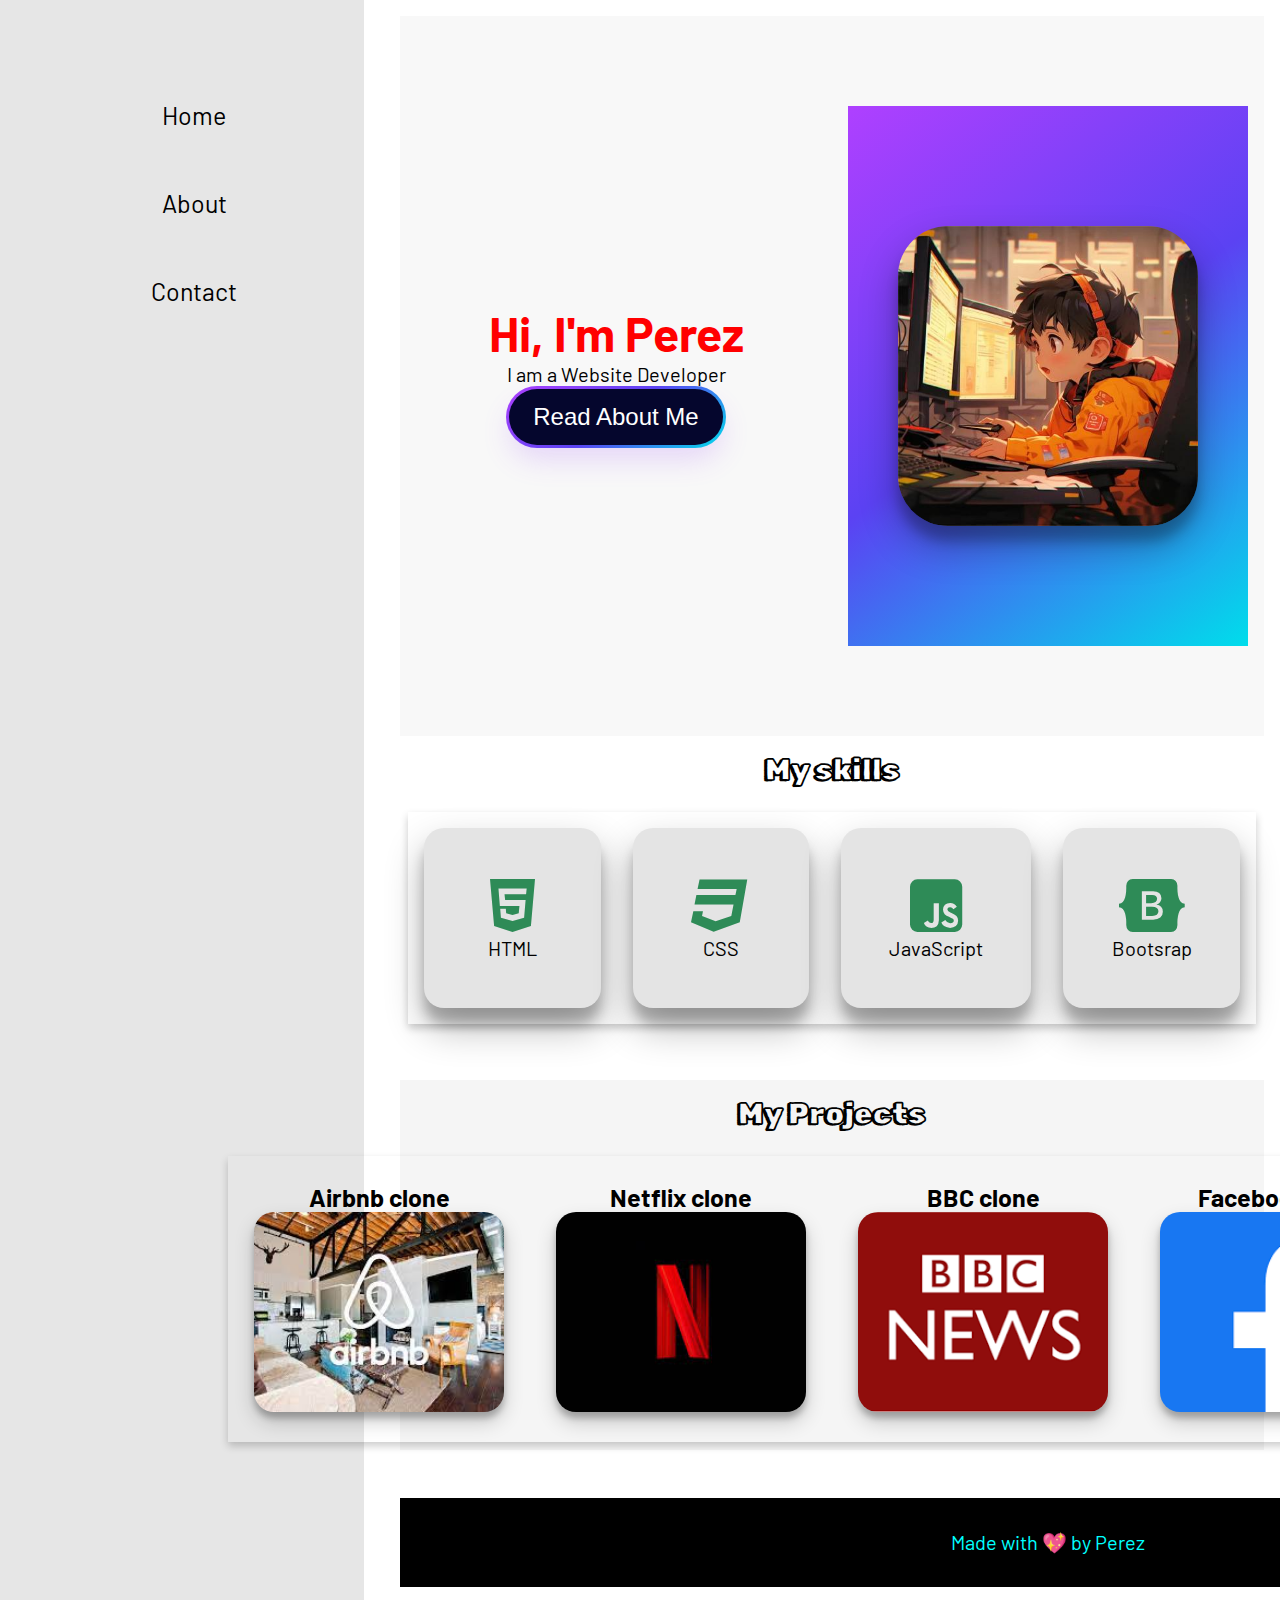
==== index.html @ a31cca31 "first commit" ====
<!DOCTYPE html>
<html lang="en">
<head>
    <meta charset="UTF-8">
    <meta name="viewport" content="width=device-width, initial-scale=1.0">
    <title>Portfolio</title>
    <link rel="stylesheet" href="style.css">
    <link rel="stylesheet" href="https://cdnjs.cloudflare.com/ajax/libs/font-awesome/6.4.2/css/all.min.css" integrity="sha512-
    z3gLpd7yknf1YoNbCzqRKc4qyor8gaKU1qmn+CShxbuBusANI9QpRohGBreCFkKxLhei6S9CQXFEbbKuqLg0DA==" crossorigin="anonymous" referrerpolicy=
    "no-referrer" />
  <link href="https://unpkg.com/aos@2.3.1/dist/aos.css" rel="stylesheet">
</head>
<body>
  <div class="sidenav">
    <a href="index.html">Home</a>
    <a href="about.html">About</a>
    <a href="contact.html">Contact</a>
  </div>

  <section class="content">
    <section class="hero">
      <div class="left">
        <h3 class="name">Hi, I'm Perez</h3>
        <p>I am a Website Developer</p>
        <button class="button-64" role="button"> <a href="about.html"></a><span class="text">Read About Me</span></button>
      </div>
      <div class="right">
        <img src="./images/95485601.jpeg" alt="Profile Picture" height="300px"/>
      </div>
    </section>

    <section class="skills">
      <h2>My skills</h2>
     <div class="card">
      <div class="skill">
        <i class="fa-brands fa-html5 fa-3x animate__bounce animation-duration:5s;"></i>
        <p>HTML</p>
      </div>
      <div class="skill">
        <i class="fa-brands fa-css3 fa-3x"></i>
        <p>CSS</p>
      </div>
      <div class="skill">
        <i class="fa-brands fa-square-js fa-3x"></i>
        <p>JavaScript</p>
      </div>
        <div class="skill">
          <i class="fa-brands fa-bootstrap  fa-3x animate__tada animation-duration:5s;"></i>
          <p>Bootsrap</p>
     </div>
    </section>

    <section class="projects">
      <h2>My Projects</h2>
      <div class="card">
        <div class="project">
          <h3>Airbnb clone</h3>
          <img src="./images/down.jpeg" alt="Airbnb clone">
        </div>
        <div class="project">
          <h3>Netflix clone</h3>
          <img src="./images/net.jpeg" alt="Netflix clone">
        </div>
        <div class="project">
          <h3>BBC clone</h3>
          <img src="./images/download.png" alt="BBC clone">
        </div>
        <div class="project">
          <h3>Facebook clone</h3>
          <img src="./images/facebook.png" alt="Facebook clone">
        </div>
      </div>
    </section>
    <footer class="footer">
      <p>Made with 💖 by Perez</p>
    </footer>
  </section>

    <script src="app.js"></script>

    <script src="https://unpkg.com/aos@2.3.1/dist/aos.js"></script>
  </body>
</body>
</html>
---- style.css ----
@import url('https://fonts.googleapis.com/css2?family=Acme&family=Barlow:wght@100&family=Bebas+Neue&family=Dancing+Script:wght@400;500;600;700&family=Josefin+Sans:wght@100;200;300;400;500;600;700&family=Kalam:wght@300;400;700&family=Kanit:wght@100;200;300;400;500;600;700;800;900&family=Lora:wght@400;500;600;700&family=Noto+Sans:wght@100;200;300;400;500;600;700;800;900&family=Oswald:wght@200;300;400;500;600;700&family=Permanent+Marker&family=Poppins:wght@200;300;400;500;600;700&family=Roboto+Condensed:wght@300;400;700&family=Roboto:wght@100;300;400;500;700;900&family=Rubik+Doodle+Shadow&family=Rubik:wght@300;400;500;600;700;800;900&family=Sedgwick+Ave+Display&family=Ubuntu:wght@300;400;500;700&display=swap');

* {
    margin: 0;
    padding: 0;
    box-sizing: border-box;
}

body {
    font-family: "Barlow", sans-serif;
    font-size: 20px;
    display: flex;
}

.content{
  width: 70%;
}

   .sidenav {
    width: 50%;
    background-color: rgb(230, 230, 230);
    overflow-x: hidden;
    padding-top: 50px;
  }

  .sidenav a {
    padding: 8px 8px 8px 32px;
    text-decoration: none;
    font-size: 25px;
    color: black;
    display: block;
    transition: 0.3s;
    text-align: center;
    padding-top: 50px;
  }

  .sidenav a:hover {
    color: #f1f1f1;
    background-color: seagreen;
    transition: 3s;
  }

  .sidenav a:active {
    color: #f1f1f1;
    background-color: seagreen;
  }

  .content {
    margin-left: 20px;
    padding: 16px;
  }

  

   

  .nav-list {
    display: flex;
    padding-left: 60rem;
    text-decoration: darkgrey;
    color: white;
    width: 80%;
    margin: 0;
  }

  ul {
    margin: 0;
  }

  .nav-list li a:active {
    color: black;
    background-color: seagreen;
    text-decoration: aqua;
  }

  .nav-list li a:hover {
    background-color: rgb(166, 166, 166);
    border-radius: 5px;
  }

  .nav-list li {
    list-style: none;
    margin-right: 1rem;
    color: black;
    text-decoration: dimgrey;
    background-color: rgb(38, 38, 38);
  }

  .nav-list li a {
    color: black;
    font-weight: 600;
    text-decoration: dimgray;
  }
  
  .logo {
    font-size: 30px;
    font-weight: 500;
    color: rgb(184, 59, 59);
    width: 20%;
    margin: 0;
  }

.hero {
  height: 80vh;
  background-color: rgba(245, 245, 245, 0.658);
  display: grid;
  grid-template-columns: 1fr 1fr;
  align-items: center;
}

.left {
  height: 60vh;
  margin: 1rem;
  display: flex;
  justify-content: center;
  align-items: center;
  flex-direction: column;
}

.right {
  display: flex;
  justify-content: center;
  align-items: center;
  height: 60vh;
  margin: 1rem;
  background-image: linear-gradient(144deg,#AF40FF, #5B42F3 50%,#00DDEB);
}




/* CSS */
.button-64 {
  padding-top: 2rem;
  align-items: center;
  background-image: linear-gradient(144deg,#AF40FF, #5B42F3 50%,#00DDEB);
  border: 0;
  border-radius: 200px;
  box-shadow: rgba(151, 65, 252, 0.2) 0 15px 30px -5px;
  box-sizing: border-box;
  color: #FFFFFF;
  display: flex;
  font-family: Phantomsans, sans-serif;
  font-size: 20px;
  justify-content: center;
  line-height: 1em;
  max-width: 100%;
  min-width: 140px;
  padding: 3px;
  text-decoration: none;
  user-select: none;
  -webkit-user-select: none;
  touch-action: manipulation;
  white-space: nowrap;
  cursor: pointer;
}

.button-64:active,
.button-64:hover {
  outline: 0;
}

.button-64 span {
  padding-top: 5rem;
  background-color: rgb(5, 6, 45);
  padding: 16px 24px;
  border-radius: 200px;
  width: 100%;
  height: 100%;
  transition: 2s;
}

.button-64:hover span {
  background: none;
}

@media (min-width: 768px) {
  .button-64 {
    font-size: 24px;
    min-width: 196px;
  }
}


.right img {
  border-radius: 50px;
  box-shadow: rgba(0, 0, 0, 0.3) 0px 19px 38px, rgba(0, 0, 0, 0.22) 0px 15px 12px;
}

.name {
  font-size: 3rem;
  color: red;
}

.skills , .projects {
  display: grid;
  justify-content: center;
  align-items: center;
}

.skills h2 , .projects h2 {
  font-family: "Rubik Doodle Shadow", sans-serif;
  font-size: 30px;
  margin: 1rem;
  text-align: center;
}

.card {
  display: grid;
  grid-template-columns: 1fr 1fr 1fr 1fr;
}

.skill  {
  padding: 3rem;
  margin: 1rem;
  display: flex;
  flex-direction: column;
  align-items: center;
  justify-content: center;
  border-radius: 20px;
  box-shadow: rgba(0, 0, 0, 0.3) 0px 19px 38px, rgba(0, 0, 0, 0.22) 0px 15px 12px;
  background-color: rgb(228, 228, 228);
}

.skill i {
  color: seagreen;
}

.name p {
  font-size: 100px;
}

.projects {
  background-color: whitesmoke;
  margin-top: 3rem;
}

.project {
  text-align: center;
  padding: 1rem;
  margin: 10px;
}

.project img {
  height: 200px;
  width: 250px;
  border-radius: 20px;
  object-fit: cover;
  box-shadow: rgba(0, 0, 0, 0.19) 0px 10px 20px, rgba(0, 0, 0, 0.23) 0px 6px 6px;
  background-color: #111;
  color: white;
}

.project h3 {
  font-size: 25px;
}


.footer:hover {
  color: black;
  background-color: rgb(0, 204, 255);
  transition: 2s;
}

.footer {
  background-color: rgb(0, 0, 0);
  color: aqua;
  text-align: center;
  text-decoration: dimgray;
  padding: 2rem;
  margin-top: 3rem;
  width: 150%;
  cursor: pointer;
}


.parallax {
  /* The image used */
  background-image: url('./images/900x520_piano-min.webp');

  /* Full height */
  height: 100%; 

  /* Create the parallax scrolling effect */
  background-attachment: fixed;
  background-position: center;
  background-repeat: no-repeat;
  background-size: cover;
}

.about h1 {
  color: red;
  display: grid;
  text-align: right;
  padding-right: 45rem;
}

.about p {
  display: grid;
  padding-left: 30rem;
}

.about img {
  padding-right: 900px;
  width: 100%;
  border-radius: 0px;
}

#header {
  font-family: "Kalam", sans-serif;
  padding-top: 10rem;
  padding: 50px 10px;
  color: black;
  text-align: center;
  font-size: 30px; 
  font-weight: bold;
  position: fixed;
  top: 0;
  width: 80%;
  padding-bottom: 2rem;
  transition: 0.2s;
  border-radius: 10px;
  background-color: rgb(240, 240, 240);
}

.pool{
  display: grid;
  padding-top: 20px;
  padding-right: 50px;
}



.colud {
  width: 100%;
  height: 80vh;
  padding-bottom: 2rem;
  border-radius: 20px;
}

.parallax {
  /* Set a specific height */
  min-height: 500px; 

  /* Create the parallax scrolling effect */
  background-attachment: fixed;
  background-position: center;
  background-repeat: no-repeat;
  background-size: cover;
}

.about img {
  margin-right: 100px;
}


.column {
  float: left;
  width: 33.3%;
  margin-bottom: 16px;
  padding: 0 8px;
}

.card {
  box-shadow: 0 4px 8px 0 rgba(0, 0, 0, 0.2);
  margin: 8px;
}

.about-section {
  padding: 50px;
  text-align: center;
  background-color: #474e5d;
  color: white;
}

.contact img {
  width: 100%;
  height: 80vh;
  padding-top: 2rem;
  background-color: rgba(255, 255, 255, 0.986);
  border-radius: 20px;
}

.contact h1 {
  font-family: "Permanent Marker", sans-serif;
  text-align: center;
}

.contact h4 {
  padding-left: 2rem;
  text-align: center;
  padding: 1rem;
}

.contactme {
  display: flex;
  margin: 0 auto;
  align-items: center;
  justify-content: space-around;
}

.icons {
    text-align: center;
    justify-content: center;
    padding: 2rem;
    box-shadow: rgba(162, 0, 255, 0.89) 0px 14px 28px, rgba(34, 13, 216, 0.671) 0px 10px 10px,rgba(1, 255, 255, 0.918) 0px 20px 20px;
    border-radius: 20px;
    background-color: rgba(245, 245, 245, 0.836);
    width: 28%;
    height: 60vh;
    padding-bottom: 2rem;
}

.icons i:hover{
  color: black;
  animation: backwards;
  color: red;
}

.icons i {
  margin-right: 1rem;
    color: seagreen;
    text-decoration: dimgrey;
    border-radius: 100px;
}

.map-locotion {
  display: grid;
  padding-left: 20rem;
  padding-top: 5rem;
  padding-bottom: 2rem;
  padding-top: 2rem;
 padding-right: 20px;
}
.map-locotion h3{
  padding-bottom: 2rem;
  padding-top: 2rem;
  font-family: "Kalam", sans-serif;
  font-size: 40px;
  color: seagreen;
  text-align: center;
}

.link:hover {
  color: black;
  text-decoration: black;
  background-color: rgb(0, 204, 255);
}

.link {
  display: flex;
  margin: 0 auto;
  align-items: center;
  justify-content: space-around;
}

.links {
  text-align: center;
  justify-content: center;
  padding: 2rem;
}

.links li {
  margin-right: 1rem;
    color: seagreen;
    text-decoration: dimgrey;
    border-radius: 100px;
}

.black-pool {
  width: 100%;
}
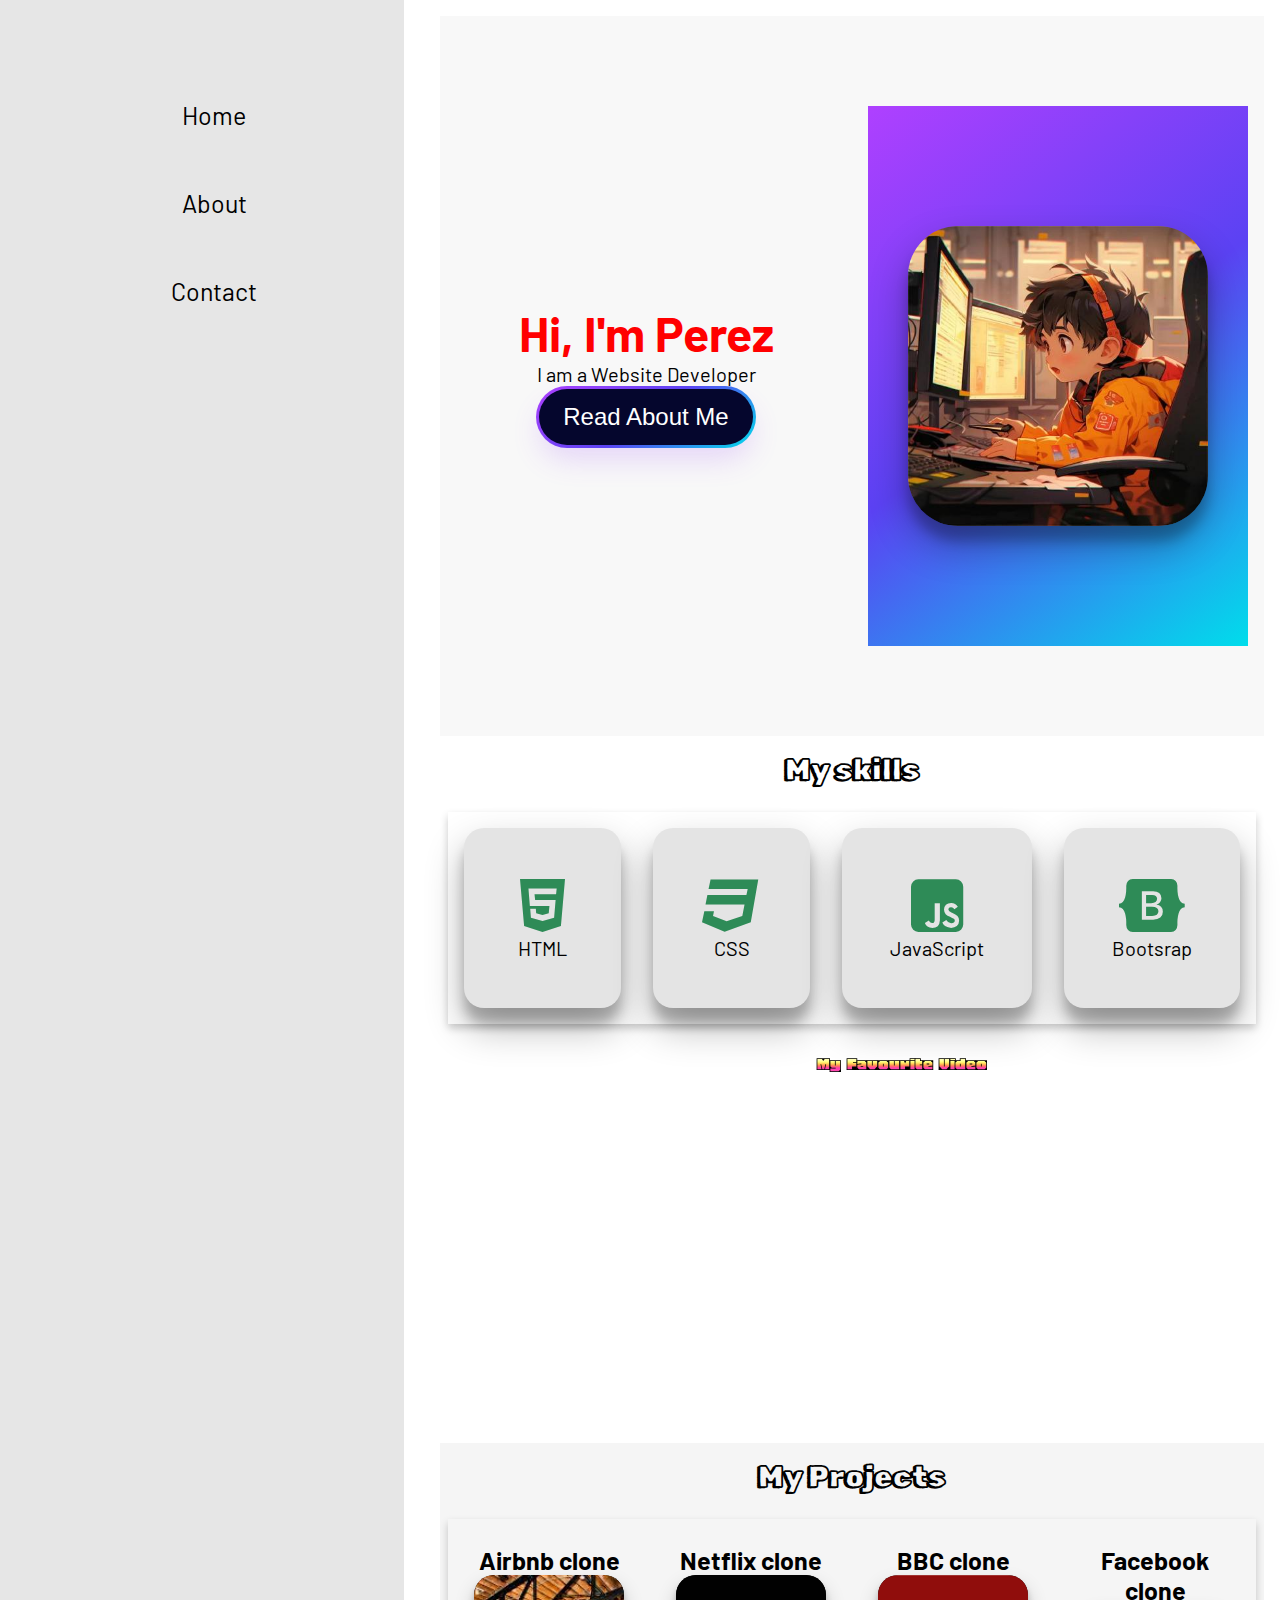
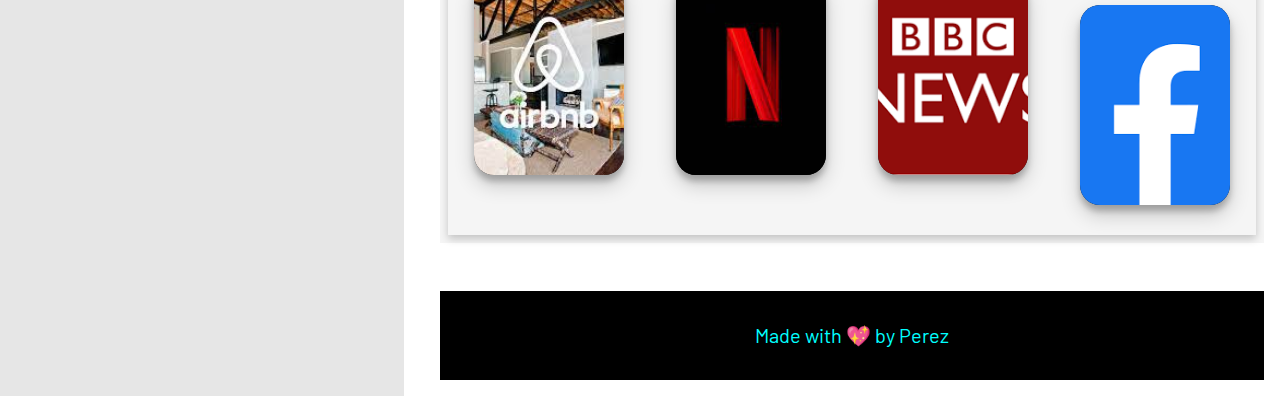
==== commit 7028c080: "add video" ====
--- a/index.html
+++ b/index.html
@@ -50,6 +50,15 @@
      </div>
     </section>
 
+    <section class="video" style="margin-left: 100px; margin-top: 20px; border-radius: 20px;">
+      <h1 style="text-align: center; font-family: Honk, sans-serif; font-size: 20px">My Favourite Video</video></h2>
+      <iframe width="560" height="315" src="https://www.youtube.com/embed/SIrDDd2jt7w?si=xLpXwE1SsTTG1FEf" title="YouTube video player" frameborder="0" allow="accelerometer; autoplay; clipboard-write; encrypted-media; gyroscope; picture-in-picture; web-share" allowfullscreen></iframe>
+    </section>
+
+    <style>
+      @import url('https://fonts.googleapis.com/css2?family=Honk&display=swap');
+    </style>
+
     <section class="projects">
       <h2>My Projects</h2>
       <div class="card">
@@ -78,6 +87,9 @@
 
     <script src="app.js"></script>
 
+    
+    
+
     <script src="https://unpkg.com/aos@2.3.1/dist/aos.js"></script>
   </body>
 </body>
--- a/style.css
+++ b/style.css
@@ -243,7 +243,7 @@
 
 .project img {
   height: 200px;
-  width: 250px;
+  width: 150px;
   border-radius: 20px;
   object-fit: cover;
   box-shadow: rgba(0, 0, 0, 0.19) 0px 10px 20px, rgba(0, 0, 0, 0.23) 0px 6px 6px;
@@ -254,6 +254,27 @@
 .project h3 {
   font-size: 25px;
 }
+
+#background-video {
+  width: 100vw;
+  height: 100vh;
+  object-fit: cover;
+  position: fixed;
+  left: 0;
+  right: 0;
+  top: 0;
+  bottom: 0;
+  z-index: -1;
+}
+
+@media (max-width: 750px) {
+  #background-video { display: none; }
+  body {
+    background: url("https://assets.codepen.io/6093409/river.jpg") no-repeat;
+    background-size: cover;
+  }
+}
+
 
 
 .footer:hover {
@@ -269,7 +290,7 @@
   text-decoration: dimgray;
   padding: 2rem;
   margin-top: 3rem;
-  width: 150%;
+  width: 100%;
   cursor: pointer;
 }
 
@@ -403,23 +424,17 @@
     text-align: center;
     justify-content: center;
     padding: 2rem;
-    box-shadow: rgba(162, 0, 255, 0.89) 0px 14px 28px, rgba(34, 13, 216, 0.671) 0px 10px 10px,rgba(1, 255, 255, 0.918) 0px 20px 20px;
+    box-shadow: rgba(50, 50, 93, 0.25) 0px 50px 100px -20px, rgba(0, 0, 0, 0.3) 0px 30px 60px -30px, rgba(10, 37, 64, 0.35) 0px -2px 6px 0px inset;
     border-radius: 20px;
-    background-color: rgba(245, 245, 245, 0.836);
+    background-color: rgba(255, 0, 0, 0.836);
     width: 28%;
     height: 60vh;
     padding-bottom: 2rem;
 }
 
-.icons i:hover{
-  color: black;
-  animation: backwards;
-  color: red;
-}
-
 .icons i {
   margin-right: 1rem;
-    color: seagreen;
+    color: white;
     text-decoration: dimgrey;
     border-radius: 100px;
 }
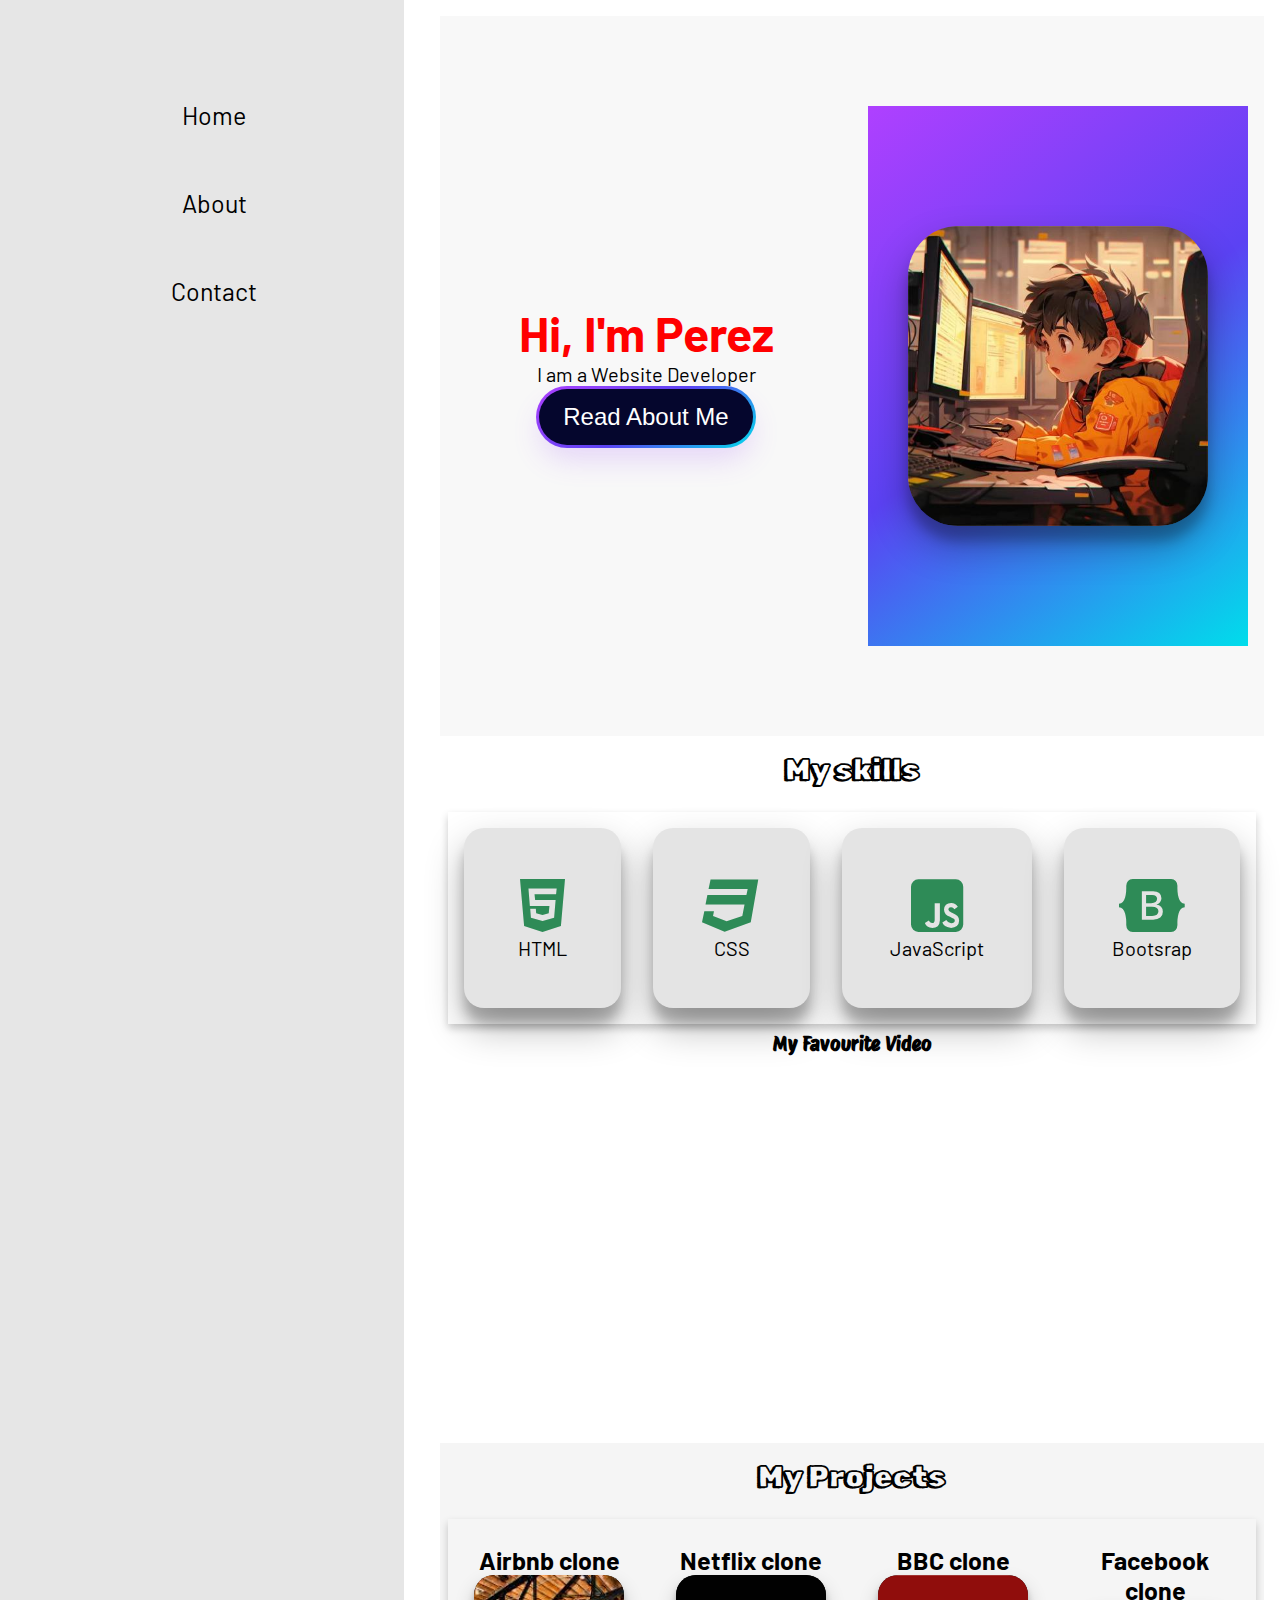
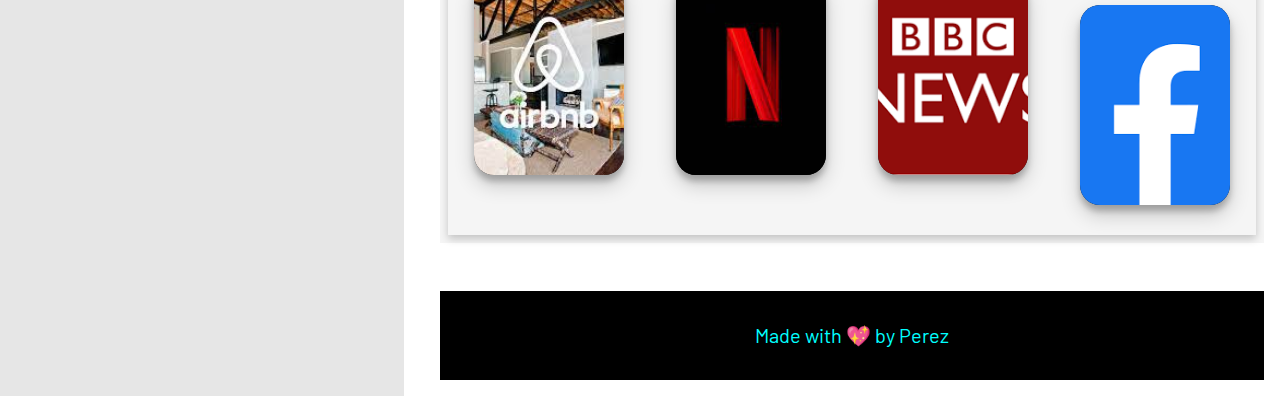
==== commit bf9e568c: "change font" ====
--- a/index.html
+++ b/index.html
@@ -9,6 +9,9 @@
     z3gLpd7yknf1YoNbCzqRKc4qyor8gaKU1qmn+CShxbuBusANI9QpRohGBreCFkKxLhei6S9CQXFEbbKuqLg0DA==" crossorigin="anonymous" referrerpolicy=
     "no-referrer" />
   <link href="https://unpkg.com/aos@2.3.1/dist/aos.css" rel="stylesheet">
+  <link rel="preconnect" href="https://fonts.googleapis.com">
+<link rel="preconnect" href="https://fonts.gstatic.com" crossorigin>
+<link href="https://fonts.googleapis.com/css2?family=Protest+Riot&display=swap" rel="stylesheet">
 </head>
 <body>
   <div class="sidenav">
@@ -50,14 +53,10 @@
      </div>
     </section>
 
-    <section class="video" style="margin-left: 100px; margin-top: 20px; border-radius: 20px;">
-      <h1 style="text-align: center; font-family: Honk, sans-serif; font-size: 20px">My Favourite Video</video></h2>
-      <iframe width="560" height="315" src="https://www.youtube.com/embed/SIrDDd2jt7w?si=xLpXwE1SsTTG1FEf" title="YouTube video player" frameborder="0" allow="accelerometer; autoplay; clipboard-write; encrypted-media; gyroscope; picture-in-picture; web-share" allowfullscreen></iframe>
+    <section>
+      <h1 style="text-align: center; font-family: Protest Riot, sans-serif; font-size: 20px">My Favourite Video</video></h2>
+      <iframe style="margin-left: 100px; margin-top: 20px; border-radius: 20px"; width="560" height="315" src="https://www.youtube.com/embed/SIrDDd2jt7w?si=xLpXwE1SsTTG1FEf" title="YouTube video player" frameborder="0" allow="accelerometer; autoplay; clipboard-write; encrypted-media; gyroscope; picture-in-picture; web-share" allowfullscreen></iframe>
     </section>
-
-    <style>
-      @import url('https://fonts.googleapis.com/css2?family=Honk&display=swap');
-    </style>
 
     <section class="projects">
       <h2>My Projects</h2>
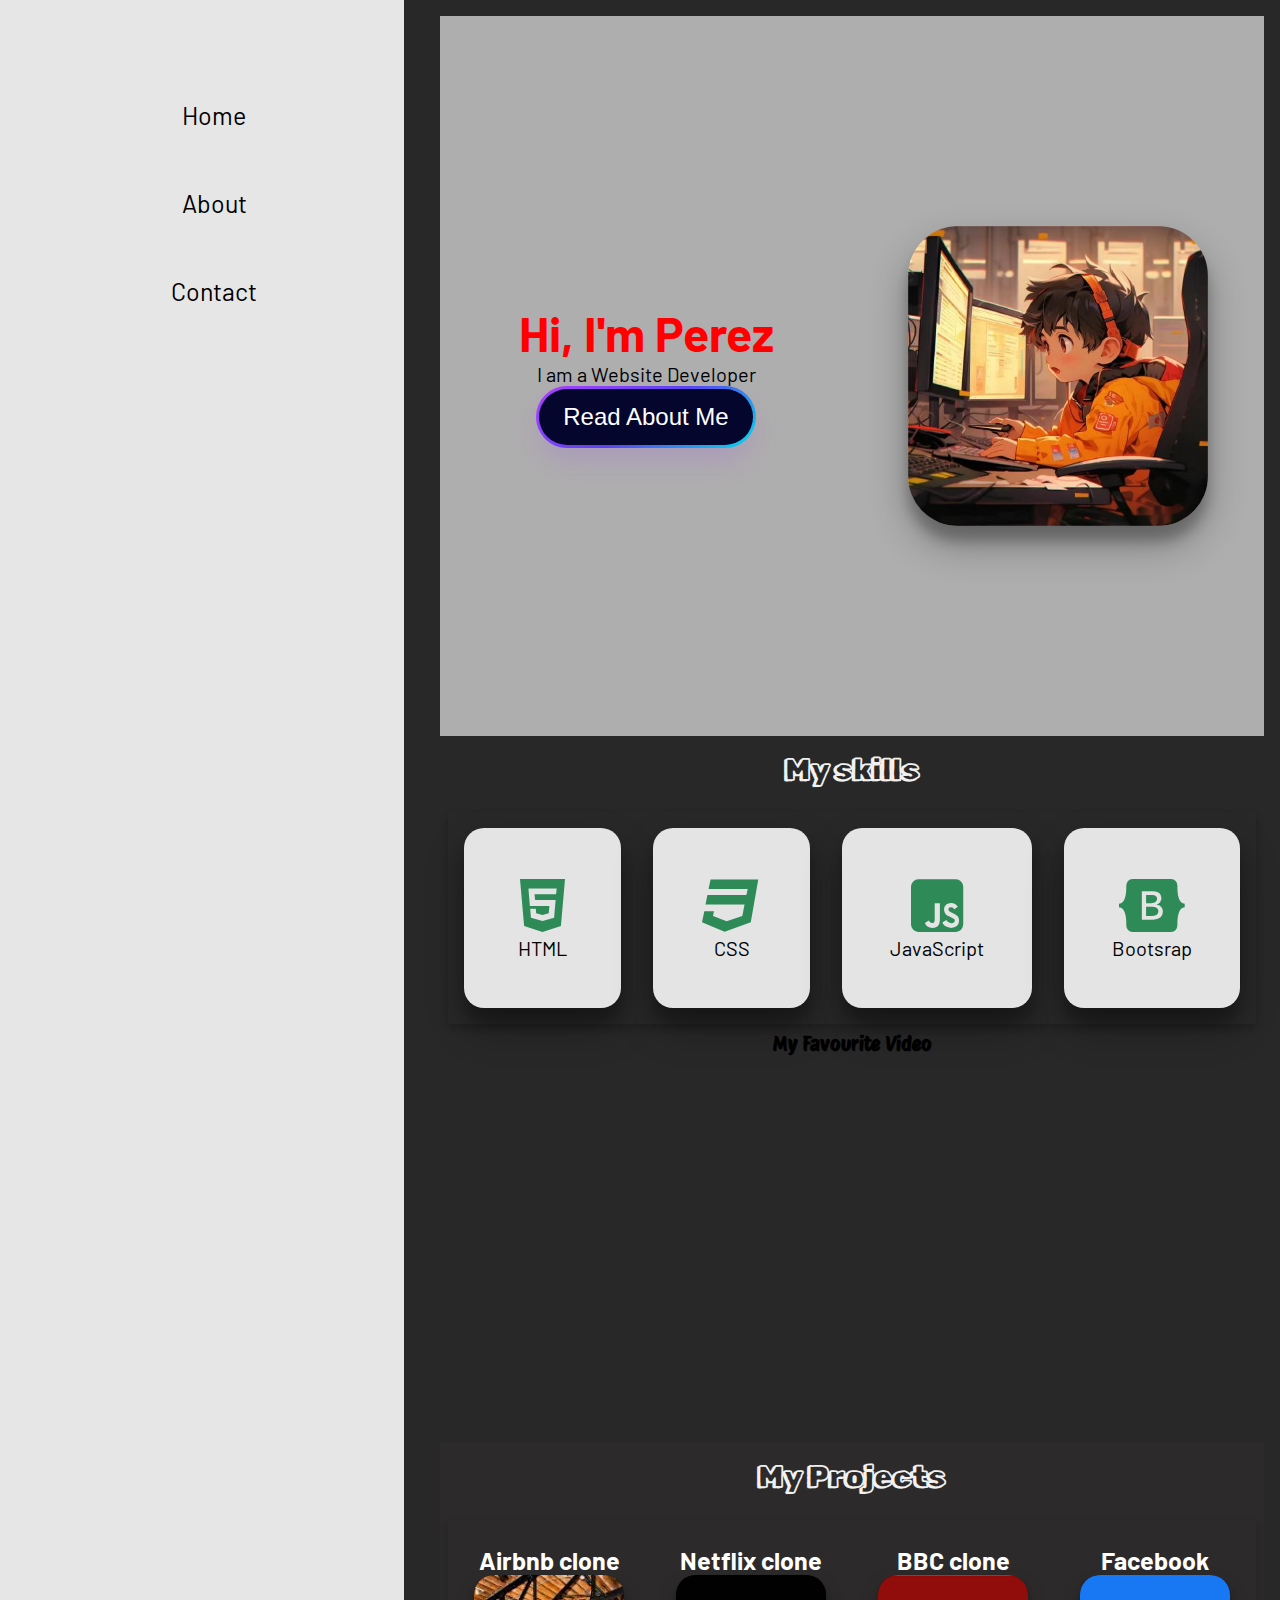
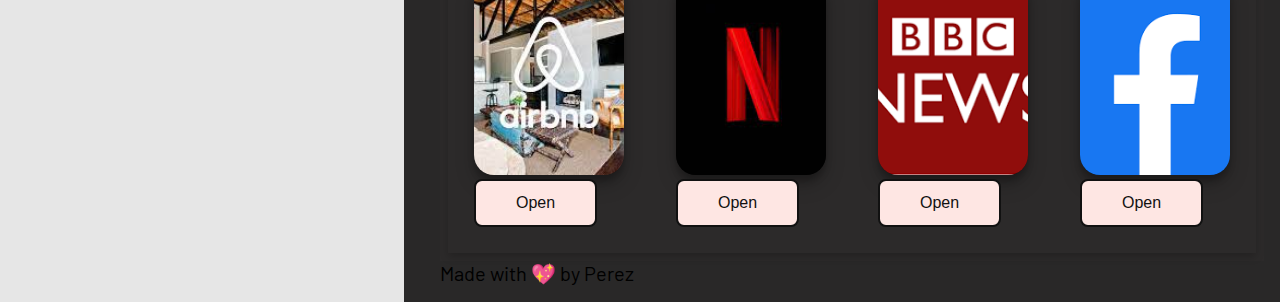
==== commit a09b3850: "change background color, enable button to open a different page" ====
--- a/index.html
+++ b/index.html
@@ -25,7 +25,7 @@
       <div class="left">
         <h3 class="name">Hi, I'm Perez</h3>
         <p>I am a Website Developer</p>
-        <button class="button-64" role="button"> <a href="about.html"></a><span class="text">Read About Me</span></button>
+        <button class="button-64" role="button"><span class="text"><a href="about.html">Read About Me</a></span></button>
       </div>
       <div class="right">
         <img src="./images/95485601.jpeg" alt="Profile Picture" height="300px"/>
@@ -64,23 +64,29 @@
         <div class="project">
           <h3>Airbnb clone</h3>
           <img src="./images/down.jpeg" alt="Airbnb clone">
+          <button class="button-56" role="button">Open</button>
         </div>
         <div class="project">
           <h3>Netflix clone</h3>
           <img src="./images/net.jpeg" alt="Netflix clone">
+          <a href="https://youtube-two-omega.vercel.app/"></a>
+          <button class="button-56" role="button"><a href="https://youtube-project-steel.vercel.app/">Open</a></button>
+
         </div>
         <div class="project">
           <h3>BBC clone</h3>
           <img src="./images/download.png" alt="BBC clone">
+          <button class="button-56" role="button">Open</button>
         </div>
         <div class="project">
-          <h3>Facebook clone</h3>
+          <h3>Facebook</h3>
           <img src="./images/facebook.png" alt="Facebook clone">
+          <button class="button-56" role="button"><a href="https://facebook-eight-virid.vercel.app/">Open</a></button>
         </div>
       </div>
-    </section>
-    <footer class="footer">
-      <p>Made with 💖 by Perez</p>
+</section>
+
+       <p>Made with 💖 by Perez</p>
     </footer>
   </section>
 
--- a/style.css
+++ b/style.css
@@ -10,10 +10,12 @@
     font-family: "Barlow", sans-serif;
     font-size: 20px;
     display: flex;
+    background-color: #292828;
 }
 
 .content{
   width: 70%;
+  background-color: #292828;
 }
 
    .sidenav {
@@ -21,6 +23,70 @@
     background-color: rgb(230, 230, 230);
     overflow-x: hidden;
     padding-top: 50px;
+  }
+  
+  /* CSS */
+  .button-56 {
+    align-items: center;
+    background-color: #fee6e3;
+    border: 2px solid #111;
+    border-radius: 8px;
+    box-sizing: border-box;
+    color: #111;
+    cursor: pointer;
+    display: flex;
+    font-family: Inter,sans-serif;
+    font-size: 16px;
+    height: 48px;
+    justify-content: center;
+    line-height: 24px;
+    max-width: 100%;
+    padding: 0 25px;
+    position: relative;
+    text-align: center;
+    text-decoration: none;
+    user-select: none;
+    -webkit-user-select: none;
+    touch-action: manipulation;
+  }
+  
+  .button-56:after {
+    background-color: #111;
+    border-radius: 8px;
+    content: "";
+    display: block;
+    height: 48px;
+    left: 0;
+    width: 100%;
+    position: absolute;
+    top: -2px;
+    transform: translate(8px, 8px);
+    transition: transform .2s ease-out;
+    z-index: -1;
+  }
+  
+  .button-56:hover:after {
+    transform: translate(0, 0);
+  }
+  
+  .button-56:active {
+    background-color: #ffdeda;
+    outline: 0;
+  }
+  
+  .button-56:hover {
+    outline: 0;
+  }
+  
+  @media (min-width: 768px) {
+    .button-56 {
+      padding: 0 40px;
+    }
+  }
+
+  .text a {
+    text-decoration: none;
+    color: white;
   }
 
   .sidenav a {
@@ -123,7 +189,6 @@
   align-items: center;
   height: 60vh;
   margin: 1rem;
-  background-image: linear-gradient(144deg,#AF40FF, #5B42F3 50%,#00DDEB);
 }
 
 
@@ -203,6 +268,7 @@
   font-size: 30px;
   margin: 1rem;
   text-align: center;
+  color: #f1f1f1;
 }
 
 .card {
@@ -231,7 +297,7 @@
 }
 
 .projects {
-  background-color: whitesmoke;
+  background-color: rgb(44, 42, 42);
   margin-top: 3rem;
 }
 
@@ -253,6 +319,13 @@
 
 .project h3 {
   font-size: 25px;
+  color: white;
+}
+
+.project a {
+  text-decoration: none;
+  color: #111;
+  font-weight: 50px;
 }
 
 #background-video {
@@ -486,3737 +559,3749 @@
   width: 100%;
 }
 
-
-
-
-
-
-
-
-
-
-
-
-
-
-
-
-
-
-
-
-
-
-
-
-
-
-
-
-
-
-
-
-
-
-
-
-
-
-
-
-
-
-
-
-
-
-
-
-
-
-
-
-
-
-
-
-
-
-
-
-
-
-
-
-
-
-
-
-
-
-
-
-
-
-
-
-
-
-
-
-
-
-
-
-
-
-
-
-
-
-
-
-
-
-
-
-
-
-
-
-
-
-
-
-
-
-
-
-
-
-
-
-
-
-
-
-
-
-
-
-
-
-
-
-
-
-
-
-
-
-
-
-
-
-
-
-
-
-
-
-
-
-
-
-
-
-
-
-
-
-
-
-
-
-
-
-
-
-
-
-
-
-
-
-
-
-
-
-
-
-
-
-
-
-
-
-
-
-
-
-
-
-
-
-
-
-
-
-
-
-
-
-
-
-
-
-
-
-
-
-
-
-
-
-
-
-
-
-
-
-
-
-
-
-
-
-
-
-
-
-
-
-
-
-
-
-
-
-
-
-
-
-
-
-
-
-
-
-
-
-
-
-
-
-
-
-
-
-
-
-
-
-
-
-
-
-
-
-
-
-
-
-
-
-
-
-
-
-
-
-
-
-
-
-
-
-
-
-
-
-
-
-
-
-
-
-
-
-
-
-
-
-
-
-
-
-
-
-
-
-
-
-
-
-
-
-
-
-
-
-
-
-
-
-
-
-
-
-
-
-
-
-
-
-
-
-
-
-
-
-
-
-
-
-
-
-
-
-
-
-
-
-
-
-
-
-
-
-
-
-
-
-
-
-
-
-
-
-
-
-
-
-
-
-
-
-
-
-
-
-
-
-
-
-
-
-
-
-
-
-
-
-
-
-
-
-
-
-
-
-
-
-
-
-
-
-
-
-
-
-
-
-
-
-
-
-
-
-
-
-
-
-
-
-
-
-
-
-
-
-
-
-
-
-
-
-
-
-
-
-
-
-
-
-
-
-
-
-
-
-
-
-
-
-
-
-
-
-
-
-
-
-
-
-
-
-
-
-
-
-
-
-
-
-
-
-
-
-
-
-
-
-
-
-
-
-
-
-
-
-
-
-
-
-
-
-
-
-
-
-
-
-
-
-
-
-
-
-
-
-
-
-
-
-
-
-
-
-
-
-
-
-
-
-
-
-
-
-
-
-
-
-
-
-
-
-
-
-
-
-
-
-
-
-
-
-
-
-
-
-
-
-
-
-
-
-
-
-
-
-
-
-
-
-
-
-
-
-
-
-
-
-
-
-
-
-
-
-
-
-
-
-
-
-
-
-
-
-
-
-
-
-
-
-
-
-
-
-
-
-
-
-
-
-
-
-
-
-
-
-
-
-
-
-
-
-
-
-
-
-
-
-
-
-
-
-
-
-
-
-
-
-
-
-
-
-
-
-
-
-
-
-
-
-
-
-
-
-
-
-
-
-
-
-
-
-
-
-
-
-
-
-
-
-
-
-
-
-
-
-
-
-
-
-
-
-
-
-
-
-
-
-
-
-
-
-
-
-
-
-
-
-
-
-
-
-
-
-
-
-
-
-
-
-
-
-
-
-
-
-
-
-
-
-
-
-
-
-
-
-
-
-
-
-
-
-
-
-
-
-
-
-
-
-
-
-
-
-
-
-
-
-
-
-
-
-
-
-
-
-
-
-
-
-
-
-
-
-
-
-
-
-
-
-
-
-
-
-
-
-
-
-
-
-
-
-
-
-
-
-
-
-
-
-
-
-
-
-
-
-
-
-
-
-
-
-
-
-
-
-
-
-
-
-
-
-
-
-
-
-
-
-
-
-
-
-
-
-
-
-
-
-
-
-
-
-
-
-
-
-
-
-
-
-
-
-
-
-
-
-
-
-
-
-
-
-
-
-
-
-
-
-
-
-
-
-
-
-
-
-
-
-
-
-
-
-
-
-
-
-
-
-
-
-
-
-
-
-
-
-
-
-
-
-
-
-
-
-
-
-
-
-
-
-
-
-
-
-
-
-
-
-
-
-
-
-
-
-
-
-
-
-
-
-
-
-
-
-
-
-
-
-
-
-
-
-
-
-
-
-
-
-
-
-
-
-
-
-
-
-
-
-
-
-
-
-
-
-
-
-
-
-
-
-
-
-
-
-
-
-
-
-
-
-
-
-
-
-
-
-
-
-
-
-
-
-
-
-
-
-
-
-
-
-
-
-
-
-
-
-
-
-
-
-
-
-
-
-
-
-
-
-
-
-
-
-
-
-
-
-
-
-
-
-
-
-
-
-
-
-
-
-
-
-
-
-
-
-
-
-
-
-
-
-
-
-
-
-
-
-
-
-
-
-
-
-
-
-
-
-
-
-
-
-
-
-
-
-
-
-
-
-
-
-
-
-
-
-
-
-
-
-
-
-
-
-
-
-
-
-
-
-
-
-
-
-
-
-
-
-
-
-
-
-
-
-
-
-
-
-
-
-
-
-
-
-
-
-
-
-
-
-
-
-
-
-
-
-
-
-
-
-
-
-
-
-
-
-
-
-
-
-
-
-
-
-
-
-
-
-
-
-
-
-
-
-
-
-
-
-
-
-
-
-
-
-
-
-
-
-
-
-
-
-
-
-
-
-
-
-
-
-
-
-
-
-
-
-
-
-
-
-
-
-
-
-
-
-
-
-
-
-
-
-
-
-
-
-
-
-
-
-
-
-
-
-
-
-
-
-
-
-
-
-
-
-
-
-
-
-
-
-
-
-
-
-
-
-
-
-
-
-
-
-
-
-
-
-
-
-
-
-
-
-
-
-
-
-
-
-
-
-
-
-
-
-
-
-
-
-
-
-
-
-
-
-
-
-
-
-
-
-
-
-
-
-
-
-
-
-
-
-
-
-
-
-
-
-
-
-
-
-
-
-
-
-
-
-
-
-
-
-
-
-
-
-
-
-
-
-
-
-
-
-
-
-
-
-
-
-
-
-
-
-
-
-
-
-
-
-
-
-
-
-
-
-
-
-
-
-
-
-
-
-
-
-
-
-
-
-
-
-
-
-
-
-
-
-
-
-
-
-
-
-
-
-
-
-
-
-
-
-
-
-
-
-
-
-
-
-
-
-
-
-
-
-
-
-
-
-
-
-
-
-
-
-
-
-
-
-
-
-
-
-
-
-
-
-
-
-
-
-
-
-
-
-
-
-
-
-
-
-
-
-
-
-
-
-
-
-
-
-
-
-
-
-
-
-
-
-
-
-
-
-
-
-
-
-
-
-
-
-
-
-
-
-
-
-
-
-
-
-
-
-
-
-
-
-
-
-
-
-
-
-
-
-
-
-
-
-
-
-
-
-
-
-
-
-
-
-
-
-
-
-
-
-
-
-
-
-
-
-
-
-
-
-
-
-
-
-
-
-
-
-
-
-
-
-
-
-
-
-
-
-
-
-
-
-
-
-
-
-
-
-
-
-
-
-
-
-
-
-
-
-
-
-
-
-
-
-
-
-
-
-
-
-
-
-
-
-
-
-
-
-
-
-
-
-
-
-
-
-
-
-
-
-
-
-
-
-
-
-
-
-
-
-
-
-
-
-
-
-
-
-
-
-
-
-
-
-
-
-
-
-
-
-
-
-
-
-
-
-
-
-
-
-
-
-
-
-
-
-
-
-
-
-
-
-
-
-
-
-
-
-
-
-
-
-
-
-
-
-
-
-
-
-
-
-
-
-
-
-
-
-
-
-
-
-
-
-
-
-
-
-
-
-
-
-
-
-
-
-
-
-
-
-
-
-
-
-
-
-
-
-
-
-
-
-
-
-
-
-
-
-
-
-
-
-
-
-
-
-
-
-
-
-
-
-
-
-
-
-
-
-
-
-
-
-
-
-
-
-
-
-
-
-
-
-
-
-
-
-
-
-
-
-
-
-
-
-
-
-
-
-
-
-
-
-
-
-
-
-
-
-
-
-
-
-
-
-
-
-
-
-
-
-
-
-
-
-
-
-
-
-
-
-
-
-
-
-
-
-
-
-
-
-
-
-
-
-
-
-
-
-
-
-
-
-
-
-
-
-
-
-
-
-
-
-
-
-
-
-
-
-
-
-
-
-
-
-
-
-
-
-
-
-
-
-
-
-
-
-
-
-
-
-
-
-
-
-
-
-
-
-
-
-
-
-
-
-
-
-
-
-
-
-
-
-
-
-
-
-
-
-
-
-
-
-
-
-
-
-
-
-
-
-
-
-
-
-
-
-
-
-
-
-
-
-
-
-
-
-
-
-
-
-
-
-
-
-
-
-
-
-
-
-
-
-
-
-
-
-
-
-
-
-
-
-
-
-
-
-
-
-
-
-
-
-
-
-
-
-
-
-
-
-
-
-
-
-
-
-
-
-
-
-
-
-
-
-
-
-
-
-
-
-
-
-
-
-
-
-
-
-
-
-
-
-
-
-
-
-
-
-
-
-
-
-
-
-
-
-
-
-
-
-
-
-
-
-
-
-
-
-
-
-
-
-
-
-
-
-
-
-
-
-
-
-
-
-
-
-
-
-
-
-
-
-
-
-
-
-
-
-
-
-
-
-
-
-
-
-
-
-
-
-
-
-
-
-
-
-
-
-
-
-
-
-
-
-
-
-
-
-
-
-
-
-
-
-
-
-
-
-
-
-
-
-
-
-
-
-
-
-
-
-
-
-
-
-
-
-
-
-
-
-
-
-
-
-
-
-
-
-
-
-
-
-
-
-
-
-
-
-
-
-
-
-
-
-
-
-
-
-
-
-
-
-
-
-
-
-
-
-
-
-
-
-
-
-
-
-
-
-
-
-
-
-
-
-
-
-
-
-
-
-
-
-
-
-
-
-
-
-
-
-
-
-
-
-
-
-
-
-
-
-
-
-
-
-
-
-
-
-
-
-
-
-
-
-
-
-
-
-
-
-
-
-
-
-
-
-
-
-
-
-
-
-
-
-
-
-
-
-
-
-
-
-
-
-
-
-
-
-
-
-
-
-
-
-
-
-
-
-
-
-
-
-
-
-
-
-
-
-
-
-
-
-
-
-
-
-
-
-
-
-
-
-
-
-
-
-
-
-
-
-
-
-
-
-
-
-
-
-
-
-
-
-
-
-
-
-
-
-
-
-
-
-
-
-
-
-
-
-
-
-
-
-
-
-
-
-
-
-
-
-
-
-
-
-
-
-
-
-
-
-
-
-
-
-
-
-
-
-
-
-
-
-
-
-
-
-
-
-
-
-
-
-
-
-
-
-
-
-
-
-
-
-
-
-
-
-
-
-
-
-
-
-
-
-
-
-
-
-
-
-
-
-
-
-
-
-
-
-
-
-
-
-
-
-
-
-
-
-
-
-
-
-
-
-
-
-
-
-
-
-
-
-
-
-
-
-
-
-
-
-
-
-
-
-
-
-
-
-
-
-
-
-
-
-
-
-
-
-
-
-
-
-
-
-
-
-
-
-
-
-
-
-
-
-
-
-
-
-
-
-
-
-
-
-
-
-
-
-
-
-
-
-
-
-
-
-
-
-
-
-
-
-
-
-
-
-
-
-
-
-
-
-
-
-
-
-
-
-
-
-
-
-
-
-
-
-
-
-
-
-
-
-
-
-
-
-
-
-
-
-
-
-
-
-
-
-
-
-
-
-
-
-
-
-
-
-
-
-
-
-
-
-
-
-
-
-
-
-
-
-
-
-
-
-
-
-
-
-
-
-
-
-
-
-
-
-
-
-
-
-
-
-
-
-
-
-
-
-
-
-
-
-
-
-
-
-
-
-
-
-
-
-
-
-
-
-
-
-
-
-
-
-
-
-
-
-
-
-
-
-
-
-
-
-
-
-
-
-
-
-
-
-
-
-
-
-
-
-
-
-
-
-
-
-
-
-
-
-
-
-
-
-
-
-
-
-
-
-
-
-
-
-
-
-
-
-
-
-
-
-
-
-
-
-
-
-
-
-
-
-
-
-
-
-
-
-
-
-
-
-
-
-
-
-
-
-
-
-
-
-
-
-
-
-
-
-
-
-
-
-
-
-
-
-
-
-
-
-
-
-
-
-
-
-
-
-
-
-
-
-
-
-
-
-
-
-
-
-
-
-
-
-
-
-
-
-
-
-
-
-
-
-
-
-
-
-
-
-
-
-
-
-
-
-
-
-
-
-
-
-
-
-
-
-
-
-
-
-
-
-
-
-
-
-
-
-
-
-
-
-
-
-
-
-
-
-
-
-
-
-
-
-
-
-
-
-
-
-
-
-
-
-
-
-
-
-
-
-
-
-
-
-
-
-
-
-
-
-
-
-
-
-
-
-
-
-
-
-
-
-
-
-
-
-
-
-
-
-
-
-
-
-
-
-
-
-
-
-
-
-
-
-
-
-
-
-
-
-
-
-
-
-
-
-
-
-
-
-
-
-
-
-
-
-
-
-
-
-
-
-
-
-
-
-
-
-
-
-
-
-
-
-
-
-
-
-
-
-
-
-
-
-
-
-
-
-
-
-
-
-
-
-
-
-
-
-
-
-
-
-
-
-
-
-
-
-
-
-
-
-
-
-
-
-
-
-
-
-
-
-
-
-
-
-
-
-
-
-
-
-
-
-
-
-
-
-
-
-
-
-
-
-
-
-
-
-
-
-
-
-
-
-
-
-
-
-
-
-
-
-
-
-
-
-
-
-
-
-
-
-
-
-
-
-
-
-
-
-
-
-
-
-
-
-
-
-
-
-
-
-
-
-
-
-
-
-
-
-
-
-
-
-
-
-
-
-
-
-
-
-
-
-
-
-
-
-
-
-
-
-
-
-
-
-
-
-
-
-
-
-
-
-
-
-
-
-
-
-
-
-
-
-
-
-
-
-
-
-
-
-
-
-
-
-
-
-
-
-
-
-
-
-
-
-
-
-
-
-
-
-
-
-
-
-
-
-
-
-
-
-
-
-
-
-
-
-
-
-
-
-
-
-
-
-
-
-
-
-
-
-
-
-
-
-
-
-
-
-
-
-
-
-
-
-
-
-
-
-
-
-
-
-
-
-
-
-
-
-
-
-
-
-
-
-
-
-
-
-
-
-
-
-
-
-
-
-
-
-
-
-
-
-
-
-
-
-
-
-
-
-
-
-
-
-
-
-
-
-
-
-
-
-
-
-
-
-
-
-
-
-
-
-
-
-
-
-
-
-
-
-
-
-
-
-
-
-
-
-
-
-
-
-
-
-
-
-
-
-
-
-
-
-
-
-
-
-
-
-
-
-
-
-
-
-
-
-
-
-
-
-
-
-
-
-
-
-
-
-
-
-
-
-
-
-
-
-
-
-
-
-
-
-
-
-
-
-
-
-
-
-
-
-
-
-
-
-
-
-
-
-
-
-
-
-
-
-
-
-
-
-
-
-
-
-
-
-
-
-
-
-
-
-
-
-
-
-
-
-
-
-
-
-
-
-
-
-
-
-
-
-
-
-
-
-
-
-
-
-
-
-
-
-
-
-
-
-
-
-
-
-
-
-
-
-
-
-
-
-
-
-
-
-
-
-
-
-
-
-
-
-
-
-
-
-
-
-
-
-
-
-
-
-
-
-
-
-
-
-
-
-
-
-
-
-
-
-
-
-
-
-
-
-
-
-
-
-
-
-
-
-
-
-
-
-
-
-
-
-
-
-
-
-
-
-
-
-
-
-
-
-
-
-
-
-
-
-
-
-
-
-
-
-
-
-
-
-
-
-
-
-
-
-
-
-
-
-
-
-
-
-
-
-
-
-
-
-
-
-
-
-
-
-
-
-
-
-
-
-
-
-
-
-
-
-
-
-
-
-
-
-
-
-
-
-
-
-
-
-
-
-
-
-
-
-
-
-
-
-
-
-
-
-
-
-
-
-
-
-
-
-
-
-
-
-
-
-
-
-
-
-
-
-
-
-
-
-
-
-
-
-
-
-
-
-
-
-
-
-
-
-
-
-
-
-
-
-
-
-
-
-
-
-
-
-
-
-
-
-
-
-
-
-
-
-
-
-
-
-
-
-
-
-
-
-
-
-
-
-
-
-
-
-
-
-
-
-
-
-
-
-
-
-
-
-
-
-
-
-
-
-
-
-
-
-
-
-
-
-
-
-
-
-
-
-
-
-
-
-
-
-
-
-
-
-
-
-
-
-
-
-
-
-
-
-
-
-
-
-
-
-
-
-
-
-
-
-
-
-
-
-
-
-
-
-
-
-
-
-
-
-
-
-
-
-
-
-
-
-
-
-
-
-
-
-
-
-
-
-
-
-
-
-
-
-
-
-
-
-
-
-
-
-
-
-
-
-
-
-
-
-
-
-
-
-
-
-
-
-
-
-
-
-
-
-
-
-
-
-
-
-
-
-
-
-
-
-
-
-
-
-
-
-
-
-
-
-
-
-
-
-
-
-
-
-
-
-
-
-
-
-
-
-
-
-
-
-
-
-
+@media screen and (max-width: 468px) {
+  .sidenav {
+    width: 5,000,000px;
+  }
+
+  .right img {
+    display: grid;
+    width: 10vh;
+    height: 10vh;
+  }
+}
+
+
+
+
+
+
+
+
+
+
+
+
+
+
+
+
+
+
+
+
+
+
+
+
+
+
+
+
+
+
+
+
+
+
+
+
+
+
+
+
+
+
+
+
+
+
+
+
+
+
+
+
+
+
+
+
+
+
+
+
+
+
+
+
+
+
+
+
+
+
+
+
+
+
+
+
+
+
+
+
+
+
+
+
+
+
+
+
+
+
+
+
+
+
+
+
+
+
+
+
+
+
+
+
+
+
+
+
+
+
+
+
+
+
+
+
+
+
+
+
+
+
+
+
+
+
+
+
+
+
+
+
+
+
+
+
+
+
+
+
+
+
+
+
+
+
+
+
+
+
+
+
+
+
+
+
+
+
+
+
+
+
+
+
+
+
+
+
+
+
+
+
+
+
+
+
+
+
+
+
+
+
+
+
+
+
+
+
+
+
+
+
+
+
+
+
+
+
+
+
+
+
+
+
+
+
+
+
+
+
+
+
+
+
+
+
+
+
+
+
+
+
+
+
+
+
+
+
+
+
+
+
+
+
+
+
+
+
+
+
+
+
+
+
+
+
+
+
+
+
+
+
+
+
+
+
+
+
+
+
+
+
+
+
+
+
+
+
+
+
+
+
+
+
+
+
+
+
+
+
+
+
+
+
+
+
+
+
+
+
+
+
+
+
+
+
+
+
+
+
+
+
+
+
+
+
+
+
+
+
+
+
+
+
+
+
+
+
+
+
+
+
+
+
+
+
+
+
+
+
+
+
+
+
+
+
+
+
+
+
+
+
+
+
+
+
+
+
+
+
+
+
+
+
+
+
+
+
+
+
+
+
+
+
+
+
+
+
+
+
+
+
+
+
+
+
+
+
+
+
+
+
+
+
+
+
+
+
+
+
+
+
+
+
+
+
+
+
+
+
+
+
+
+
+
+
+
+
+
+
+
+
+
+
+
+
+
+
+
+
+
+
+
+
+
+
+
+
+
+
+
+
+
+
+
+
+
+
+
+
+
+
+
+
+
+
+
+
+
+
+
+
+
+
+
+
+
+
+
+
+
+
+
+
+
+
+
+
+
+
+
+
+
+
+
+
+
+
+
+
+
+
+
+
+
+
+
+
+
+
+
+
+
+
+
+
+
+
+
+
+
+
+
+
+
+
+
+
+
+
+
+
+
+
+
+
+
+
+
+
+
+
+
+
+
+
+
+
+
+
+
+
+
+
+
+
+
+
+
+
+
+
+
+
+
+
+
+
+
+
+
+
+
+
+
+
+
+
+
+
+
+
+
+
+
+
+
+
+
+
+
+
+
+
+
+
+
+
+
+
+
+
+
+
+
+
+
+
+
+
+
+
+
+
+
+
+
+
+
+
+
+
+
+
+
+
+
+
+
+
+
+
+
+
+
+
+
+
+
+
+
+
+
+
+
+
+
+
+
+
+
+
+
+
+
+
+
+
+
+
+
+
+
+
+
+
+
+
+
+
+
+
+
+
+
+
+
+
+
+
+
+
+
+
+
+
+
+
+
+
+
+
+
+
+
+
+
+
+
+
+
+
+
+
+
+
+
+
+
+
+
+
+
+
+
+
+
+
+
+
+
+
+
+
+
+
+
+
+
+
+
+
+
+
+
+
+
+
+
+
+
+
+
+
+
+
+
+
+
+
+
+
+
+
+
+
+
+
+
+
+
+
+
+
+
+
+
+
+
+
+
+
+
+
+
+
+
+
+
+
+
+
+
+
+
+
+
+
+
+
+
+
+
+
+
+
+
+
+
+
+
+
+
+
+
+
+
+
+
+
+
+
+
+
+
+
+
+
+
+
+
+
+
+
+
+
+
+
+
+
+
+
+
+
+
+
+
+
+
+
+
+
+
+
+
+
+
+
+
+
+
+
+
+
+
+
+
+
+
+
+
+
+
+
+
+
+
+
+
+
+
+
+
+
+
+
+
+
+
+
+
+
+
+
+
+
+
+
+
+
+
+
+
+
+
+
+
+
+
+
+
+
+
+
+
+
+
+
+
+
+
+
+
+
+
+
+
+
+
+
+
+
+
+
+
+
+
+
+
+
+
+
+
+
+
+
+
+
+
+
+
+
+
+
+
+
+
+
+
+
+
+
+
+
+
+
+
+
+
+
+
+
+
+
+
+
+
+
+
+
+
+
+
+
+
+
+
+
+
+
+
+
+
+
+
+
+
+
+
+
+
+
+
+
+
+
+
+
+
+
+
+
+
+
+
+
+
+
+
+
+
+
+
+
+
+
+
+
+
+
+
+
+
+
+
+
+
+
+
+
+
+
+
+
+
+
+
+
+
+
+
+
+
+
+
+
+
+
+
+
+
+
+
+
+
+
+
+
+
+
+
+
+
+
+
+
+
+
+
+
+
+
+
+
+
+
+
+
+
+
+
+
+
+
+
+
+
+
+
+
+
+
+
+
+
+
+
+
+
+
+
+
+
+
+
+
+
+
+
+
+
+
+
+
+
+
+
+
+
+
+
+
+
+
+
+
+
+
+
+
+
+
+
+
+
+
+
+
+
+
+
+
+
+
+
+
+
+
+
+
+
+
+
+
+
+
+
+
+
+
+
+
+
+
+
+
+
+
+
+
+
+
+
+
+
+
+
+
+
+
+
+
+
+
+
+
+
+
+
+
+
+
+
+
+
+
+
+
+
+
+
+
+
+
+
+
+
+
+
+
+
+
+
+
+
+
+
+
+
+
+
+
+
+
+
+
+
+
+
+
+
+
+
+
+
+
+
+
+
+
+
+
+
+
+
+
+
+
+
+
+
+
+
+
+
+
+
+
+
+
+
+
+
+
+
+
+
+
+
+
+
+
+
+
+
+
+
+
+
+
+
+
+
+
+
+
+
+
+
+
+
+
+
+
+
+
+
+
+
+
+
+
+
+
+
+
+
+
+
+
+
+
+
+
+
+
+
+
+
+
+
+
+
+
+
+
+
+
+
+
+
+
+
+
+
+
+
+
+
+
+
+
+
+
+
+
+
+
+
+
+
+
+
+
+
+
+
+
+
+
+
+
+
+
+
+
+
+
+
+
+
+
+
+
+
+
+
+
+
+
+
+
+
+
+
+
+
+
+
+
+
+
+
+
+
+
+
+
+
+
+
+
+
+
+
+
+
+
+
+
+
+
+
+
+
+
+
+
+
+
+
+
+
+
+
+
+
+
+
+
+
+
+
+
+
+
+
+
+
+
+
+
+
+
+
+
+
+
+
+
+
+
+
+
+
+
+
+
+
+
+
+
+
+
+
+
+
+
+
+
+
+
+
+
+
+
+
+
+
+
+
+
+
+
+
+
+
+
+
+
+
+
+
+
+
+
+
+
+
+
+
+
+
+
+
+
+
+
+
+
+
+
+
+
+
+
+
+
+
+
+
+
+
+
+
+
+
+
+
+
+
+
+
+
+
+
+
+
+
+
+
+
+
+
+
+
+
+
+
+
+
+
+
+
+
+
+
+
+
+
+
+
+
+
+
+
+
+
+
+
+
+
+
+
+
+
+
+
+
+
+
+
+
+
+
+
+
+
+
+
+
+
+
+
+
+
+
+
+
+
+
+
+
+
+
+
+
+
+
+
+
+
+
+
+
+
+
+
+
+
+
+
+
+
+
+
+
+
+
+
+
+
+
+
+
+
+
+
+
+
+
+
+
+
+
+
+
+
+
+
+
+
+
+
+
+
+
+
+
+
+
+
+
+
+
+
+
+
+
+
+
+
+
+
+
+
+
+
+
+
+
+
+
+
+
+
+
+
+
+
+
+
+
+
+
+
+
+
+
+
+
+
+
+
+
+
+
+
+
+
+
+
+
+
+
+
+
+
+
+
+
+
+
+
+
+
+
+
+
+
+
+
+
+
+
+
+
+
+
+
+
+
+
+
+
+
+
+
+
+
+
+
+
+
+
+
+
+
+
+
+
+
+
+
+
+
+
+
+
+
+
+
+
+
+
+
+
+
+
+
+
+
+
+
+
+
+
+
+
+
+
+
+
+
+
+
+
+
+
+
+
+
+
+
+
+
+
+
+
+
+
+
+
+
+
+
+
+
+
+
+
+
+
+
+
+
+
+
+
+
+
+
+
+
+
+
+
+
+
+
+
+
+
+
+
+
+
+
+
+
+
+
+
+
+
+
+
+
+
+
+
+
+
+
+
+
+
+
+
+
+
+
+
+
+
+
+
+
+
+
+
+
+
+
+
+
+
+
+
+
+
+
+
+
+
+
+
+
+
+
+
+
+
+
+
+
+
+
+
+
+
+
+
+
+
+
+
+
+
+
+
+
+
+
+
+
+
+
+
+
+
+
+
+
+
+
+
+
+
+
+
+
+
+
+
+
+
+
+
+
+
+
+
+
+
+
+
+
+
+
+
+
+
+
+
+
+
+
+
+
+
+
+
+
+
+
+
+
+
+
+
+
+
+
+
+
+
+
+
+
+
+
+
+
+
+
+
+
+
+
+
+
+
+
+
+
+
+
+
+
+
+
+
+
+
+
+
+
+
+
+
+
+
+
+
+
+
+
+
+
+
+
+
+
+
+
+
+
+
+
+
+
+
+
+
+
+
+
+
+
+
+
+
+
+
+
+
+
+
+
+
+
+
+
+
+
+
+
+
+
+
+
+
+
+
+
+
+
+
+
+
+
+
+
+
+
+
+
+
+
+
+
+
+
+
+
+
+
+
+
+
+
+
+
+
+
+
+
+
+
+
+
+
+
+
+
+
+
+
+
+
+
+
+
+
+
+
+
+
+
+
+
+
+
+
+
+
+
+
+
+
+
+
+
+
+
+
+
+
+
+
+
+
+
+
+
+
+
+
+
+
+
+
+
+
+
+
+
+
+
+
+
+
+
+
+
+
+
+
+
+
+
+
+
+
+
+
+
+
+
+
+
+
+
+
+
+
+
+
+
+
+
+
+
+
+
+
+
+
+
+
+
+
+
+
+
+
+
+
+
+
+
+
+
+
+
+
+
+
+
+
+
+
+
+
+
+
+
+
+
+
+
+
+
+
+
+
+
+
+
+
+
+
+
+
+
+
+
+
+
+
+
+
+
+
+
+
+
+
+
+
+
+
+
+
+
+
+
+
+
+
+
+
+
+
+
+
+
+
+
+
+
+
+
+
+
+
+
+
+
+
+
+
+
+
+
+
+
+
+
+
+
+
+
+
+
+
+
+
+
+
+
+
+
+
+
+
+
+
+
+
+
+
+
+
+
+
+
+
+
+
+
+
+
+
+
+
+
+
+
+
+
+
+
+
+
+
+
+
+
+
+
+
+
+
+
+
+
+
+
+
+
+
+
+
+
+
+
+
+
+
+
+
+
+
+
+
+
+
+
+
+
+
+
+
+
+
+
+
+
+
+
+
+
+
+
+
+
+
+
+
+
+
+
+
+
+
+
+
+
+
+
+
+
+
+
+
+
+
+
+
+
+
+
+
+
+
+
+
+
+
+
+
+
+
+
+
+
+
+
+
+
+
+
+
+
+
+
+
+
+
+
+
+
+
+
+
+
+
+
+
+
+
+
+
+
+
+
+
+
+
+
+
+
+
+
+
+
+
+
+
+
+
+
+
+
+
+
+
+
+
+
+
+
+
+
+
+
+
+
+
+
+
+
+
+
+
+
+
+
+
+
+
+
+
+
+
+
+
+
+
+
+
+
+
+
+
+
+
+
+
+
+
+
+
+
+
+
+
+
+
+
+
+
+
+
+
+
+
+
+
+
+
+
+
+
+
+
+
+
+
+
+
+
+
+
+
+
+
+
+
+
+
+
+
+
+
+
+
+
+
+
+
+
+
+
+
+
+
+
+
+
+
+
+
+
+
+
+
+
+
+
+
+
+
+
+
+
+
+
+
+
+
+
+
+
+
+
+
+
+
+
+
+
+
+
+
+
+
+
+
+
+
+
+
+
+
+
+
+
+
+
+
+
+
+
+
+
+
+
+
+
+
+
+
+
+
+
+
+
+
+
+
+
+
+
+
+
+
+
+
+
+
+
+
+
+
+
+
+
+
+
+
+
+
+
+
+
+
+
+
+
+
+
+
+
+
+
+
+
+
+
+
+
+
+
+
+
+
+
+
+
+
+
+
+
+
+
+
+
+
+
+
+
+
+
+
+
+
+
+
+
+
+
+
+
+
+
+
+
+
+
+
+
+
+
+
+
+
+
+
+
+
+
+
+
+
+
+
+
+
+
+
+
+
+
+
+
+
+
+
+
+
+
+
+
+
+
+
+
+
+
+
+
+
+
+
+
+
+
+
+
+
+
+
+
+
+
+
+
+
+
+
+
+
+
+
+
+
+
+
+
+
+
+
+
+
+
+
+
+
+
+
+
+
+
+
+
+
+
+
+
+
+
+
+
+
+
+
+
+
+
+
+
+
+
+
+
+
+
+
+
+
+
+
+
+
+
+
+
+
+
+
+
+
+
+
+
+
+
+
+
+
+
+
+
+
+
+
+
+
+
+
+
+
+
+
+
+
+
+
+
+
+
+
+
+
+
+
+
+
+
+
+
+
+
+
+
+
+
+
+
+
+
+
+
+
+
+
+
+
+
+
+
+
+
+
+
+
+
+
+
+
+
+
+
+
+
+
+
+
+
+
+
+
+
+
+
+
+
+
+
+
+
+
+
+
+
+
+
+
+
+
+
+
+
+
+
+
+
+
+
+
+
+
+
+
+
+
+
+
+
+
+
+
+
+
+
+
+
+
+
+
+
+
+
+
+
+
+
+
+
+
+
+
+
+
+
+
+
+
+
+
+
+
+
+
+
+
+
+
+
+
+
+
+
+
+
+
+
+
+
+
+
+
+
+
+
+
+
+
+
+
+
+
+
+
+
+
+
+
+
+
+
+
+
+
+
+
+
+
+
+
+
+
+
+
+
+
+
+
+
+
+
+
+
+
+
+
+
+
+
+
+
+
+
+
+
+
+
+
+
+
+
+
+
+
+
+
+
+
+
+
+
+
+
+
+
+
+
+
+
+
+
+
+
+
+
+
+
+
+
+
+
+
+
+
+
+
+
+
+
+
+
+
+
+
+
+
+
+
+
+
+
+
+
+
+
+
+
+
+
+
+
+
+
+
+
+
+
+
+
+
+
+
+
+
+
+
+
+
+
+
+
+
+
+
+
+
+
+
+
+
+
+
+
+
+
+
+
+
+
+
+
+
+
+
+
+
+
+
+
+
+
+
+
+
+
+
+
+
+
+
+
+
+
+
+
+
+
+
+
+
+
+
+
+
+
+
+
+
+
+
+
+
+
+
+
+
+
+
+
+
+
+
+
+
+
+
+
+
+
+
+
+
+
+
+
+
+
+
+
+
+
+
+
+
+
+
+
+
+
+
+
+
+
+
+
+
+
+
+
+
+
+
+
+
+
+
+
+
+
+
+
+
+
+
+
+
+
+
+
+
+
+
+
+
+
+
+
+
+
+
+
+
+
+
+
+
+
+
+
+
+
+
+
+
+
+
+
+
+
+
+
+
+
+
+
+
+
+
+
+
+
+
+
+
+
+
+
+
+
+
+
+
+
+
+
+
+
+
+
+
+
+
+
+
+
+
+
+
+
+
+
+
+
+
+
+
+
+
+
+
+
+
+
+
+
+
+
+
+
+
+
+
+
+
+
+
+
+
+
+
+
+
+
+
+
+
+
+
+
+
+
+
+
+
+
+
+
+
+
+
+
+
+
+
+
+
+
+
+
+
+
+
+
+
+
+
+
+
+
+
+
+
+
+
+
+
+
+
+
+
+
+
+
+
+
+
+
+
+
+
+
+
+
+
+
+
+
+
+
+
+
+
+
+
+
+
+
+
+
+
+
+
+
+
+
+
+
+
+
+
+
+
+
+
+
+
+
+
+
+
+
+
+
+
+
+
+
+
+
+
+
+
+
+
+
+
+
+
+
+
+
+
+
+
+
+
+
+
+
+
+
+
+
+
+
+
+
+
+
+
+
+
+
+
+
+
+
+
+
+
+
+
+
+
+
+
+
+
+
+
+
+
+
+
+
+
+
+
+
+
+
+
+
+
+
+
+
+
+
+
+
+
+
+
+
+
+
+
+
+
+
+
+
+
+
+
+
+
+
+
+
+
+
+
+
+
+
+
+
+
+
+
+
+
+
+
+
+
+
+
+
+
+
+
+
+
+
+
+
+
+
+
+
+
+
+
+
+
+
+
+
+
+
+
+
+
+
+
+
+
+
+
+
+
+
+
+
+
+
+
+
+
+
+
+
+
+
+
+
+
+
+
+
+
+
+
+
+
+
+
+
+
+
+
+
+
+
+
+
+
+
+
+
+
+
+
+
+
+
+
+
+
+
+
+
+
+
+
+
+
+
+
+
+
+
+
+
+
+
+
+
+
+
+
+
+
+
+
+
+
+
+
+
+
+
+
+
+
+
+
+
+
